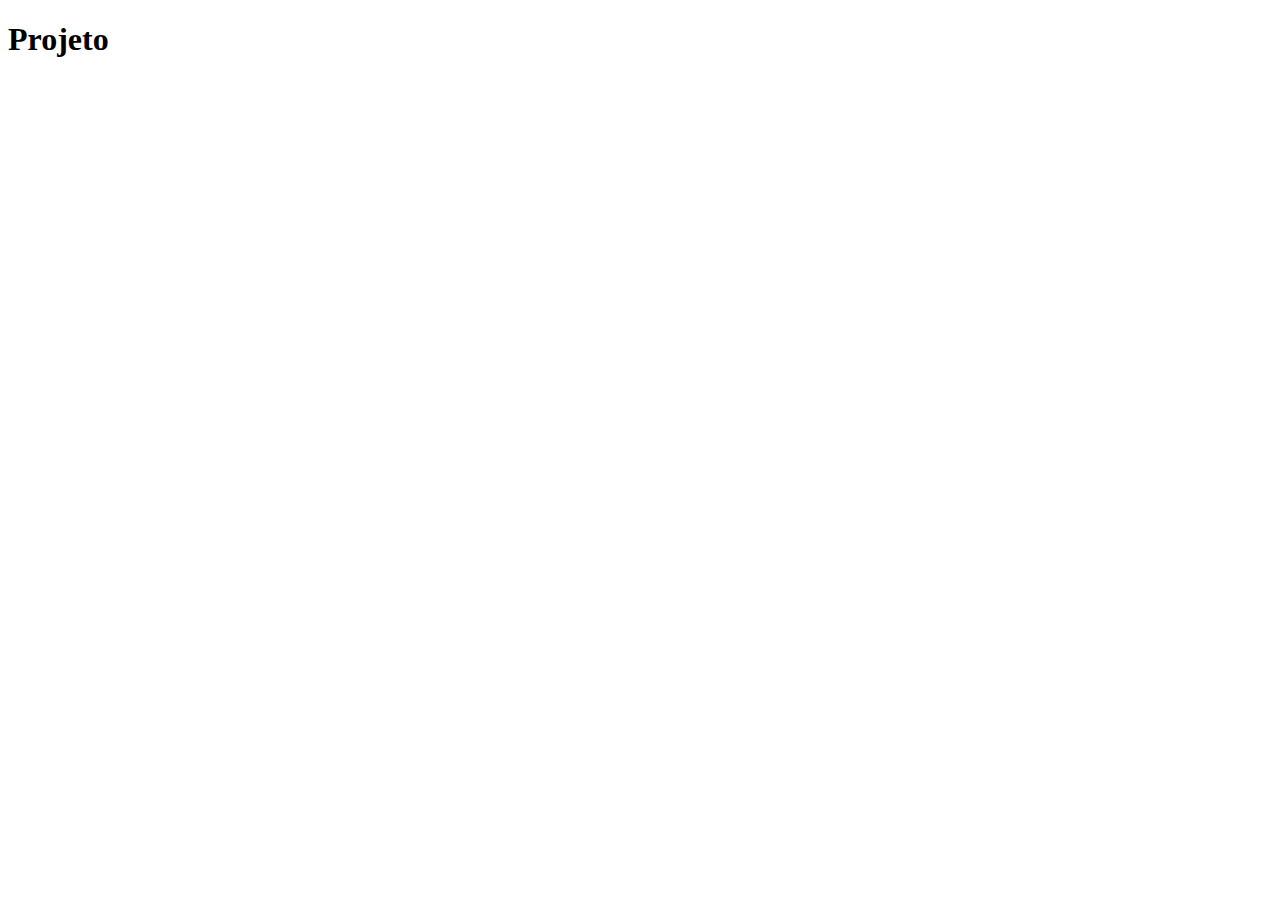
==== index.html @ 6d79207a "Criado o esqueleto do index.html" ====
<!DOCTYPE html>
<html lang="en">
<head>
    <meta charset="UTF-8">
    <meta name="viewport" content="width=device-width, initial-scale=1.0">
    <title>Document</title>
</head>
<body>
    
    <h1>Projeto</h1>
    
</body>
</html>
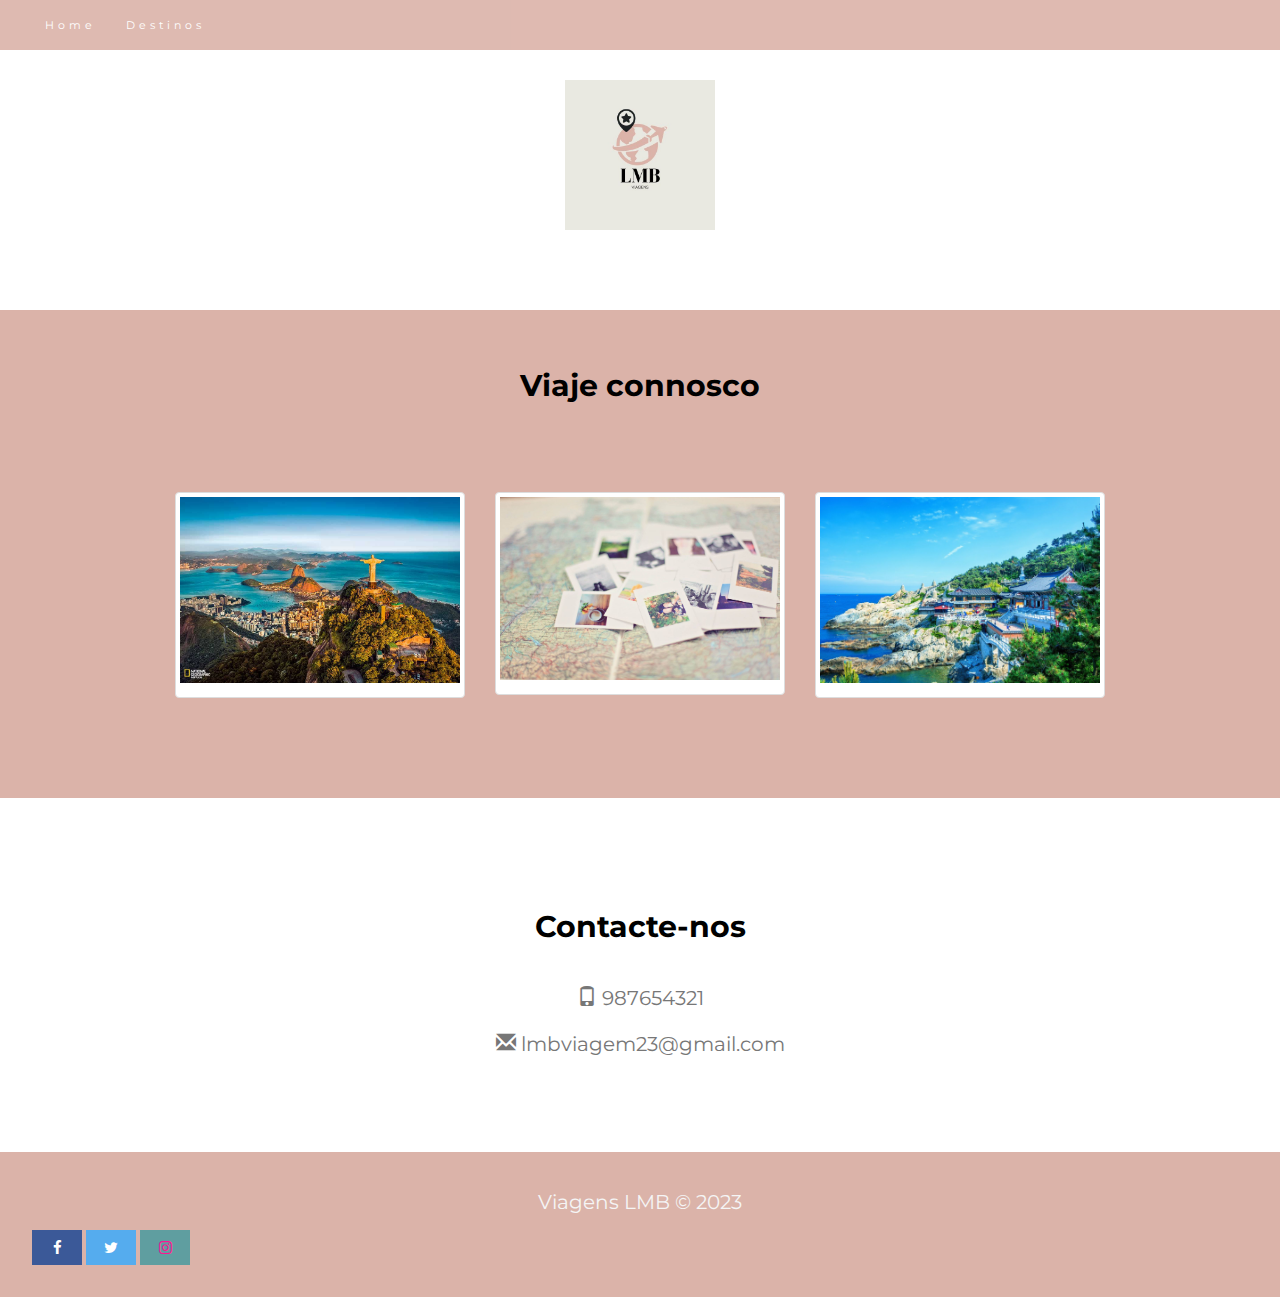
==== commit 4710c3f3: "Criar o ficheiro de css e liga lo ao html" ====
--- a/index.html
+++ b/index.html
@@ -3,11 +3,86 @@
 <head>
     <meta charset="UTF-8">
     <meta name="viewport" content="width=device-width, initial-scale=1.0">
-    <title>Document</title>
+    <title>Viagens LMB</title>
+    <meta name="viewport" content="width=device-width, initial-scale=0.7" charset="utf8">
+    <link rel="icon" type="image/png" href="logo.jpg">
+    <link rel="stylesheet" href="projeto.css">
 </head>
+<header> 
+    <nav class="navbar navbar-default navbar-fixed-top">
+        <div class="container-fluid">
+          <div class="navbar-header">
+            <a class="navbar-brand" href="#myPage"></a>
+          </div>
+          <div class="collapse navbar-collapse" id="myNavbar">
+            <ul class="nav navbar-nav navbar-left">
+               <li><a href="dance.html">Home</a></li>
+          <li><a href="modalidades.html">Destinos</a></li>
+      </ul>
+      </nav>
+    </div>
+</header>
 <body>
-    
-    <h1>Projeto</h1>
-    
+ <div id="band" class="container text-center">
+    <img src="logo.jpg" height="150" width="150">
+ </div> 
+ <div id="tour" class="bg-1">
+  <br>
+  <h1>Viaje connosco</h1>
+  <div class="container">
+    <div class="row text-center">
+      <div class="col-sm-4">
+        <div class="thumbnail">
+          
+          <img src="4.jpg"  width="400" height="300">
+          <p><strong></strong></p>
+        </div>
+      </div>
+      <div class="col-sm-4">
+        <div class="thumbnail">
+          <img src="3.jpg"  width="400" height="300">
+          <p><strong></strong></p>
+        </div>
+      </div>
+      <div class="col-sm-4">
+        <div class="thumbnail">
+          <img src="2.jpg"  width="400" height="300">
+          <p><strong></strong></p>
+        </div>
+      </div>
+    </div>
+  </div>
+  <div class="modal fade" id="myModal" role="dialog">
+    <div class="modal-dialog">
+      <div class="modal-content">
+        <div class="modal-header">
+        </div>
+        <div class="modal-body">
+        </div>
+        <div class="modal-footer">
+        </div>
+      </div>
+    </div>
+  </div>
+</div>
+<div id="contact" class="container">
+  <h2 class="text-center">Contacte-nos</h2>
+<br>
+      <p class="text-center"><span class="glyphicon glyphicon-phone"></span> 987654321</p>
+      <p class="text-center"><span class="glyphicon glyphicon-envelope"></span> lmbviagem23@gmail.com</p>
+    </div>
+        </div>
+      </div>
+    </div>
+  </div>
+</div>
 </body>
+<footer>
+  <p class="text-center">Viagens LMB © 2023</p>
+  <link rel="stylesheet" href="https://cdnjs.cloudflare.com/ajax/libs/font-awesome/4.7.0/css/font-awesome.min.css">
+
+    <a href="#" class="fa fa-facebook"></a>
+    <a href="#" class="fa fa-twitter"></a>
+    <a href="#" class="fa fa-instagram"></a>
+</footer>
 </html>--- a/projeto.css
+++ b/projeto.css
@@ -0,0 +1,105 @@
+@import url("https://maxcdn.bootstrapcdn.com/bootstrap/3.4.1/css/bootstrap.min.css");
+@import url("https://fonts.googleapis.com/css?family=Montserrat");
+@import url("https://fonts.googleapis.com/css?family=Lato");
+
+body {
+    font: 400 15px/1.8 Montserrat, sans-serif;
+    color: #777;
+  }
+  h1, h2{
+  font-size: 30px;
+  color: black;
+  padding: 12px 0;
+  font-family:  Montserrat, sans-serif;
+  font-weight: bold;
+  text-align: center;
+  padding-bottom: 0px;
+}
+  .container {
+    padding: 80px 120px;
+  }
+  .bg-1 {
+    background: #dbb3a9;
+    color: #bdbdbd;
+  }
+  .bg-1 h3 {color: #fff;}
+  .bg-1 p {font-style: italic;}
+  .list-group-item:first-child {
+    border-top-right-radius: 0;
+    border-top-left-radius: 0;
+  }
+  .btn {
+    padding: 10px 20px;
+    background-color: #dbb3a9;
+    color: #f1f1f1;
+    border-radius: 0;
+    transition: .2s;
+  }
+  .btn:hover, .btn:focus {
+    border: 1px solid #333;
+    background-color:#fff;
+    color: #000;
+  }
+  .nav-tabs li a {
+    color: #777;
+  }
+  .navbar {
+    font-family: Montserrat, sans-serif;
+    margin-bottom: 0;
+    background-color:  #dbb3a9;
+    border: 0;
+    font-size: 11px ;
+    letter-spacing: 4px;
+    opacity: 0.9;
+  }
+  .navbar li a, .navbar .navbar-brand { 
+   color: #ffffff;
+
+  }
+  .navbar-nav li a:hover {
+    background-color: #00000000;
+  }
+  .navbar-nav li.active a {
+    color: #ffffff ;
+    background-color: #00000000;
+  }
+  .navbar-default .navbar-toggle {
+   color: #fff;
+  }
+ footer {
+    background-color:  #dbb3a9;
+    color: #f5f5f5;
+    padding: 32px;
+  }
+
+.navbar-default .navbar-nav>li>a {
+    color: #fff;
+}
+
+p{
+  font-size: 20px;
+  font-family:  Montserrat;
+}
+.fa {
+  padding: 10px;
+  font-size: 20px;
+  width: 50px;
+  text-align: center;
+  text-decoration: none;
+}
+
+.fa:hover {
+  opacity: 0.7;
+}
+
+.fa-facebook {
+  background: #3B5998;
+  color: white;}
+  
+.fa-twitter {
+  background: #55ACEE;
+  color: white;}
+
+.fa-instagram { 
+  background: cadetblue;
+  color: deeppink;}